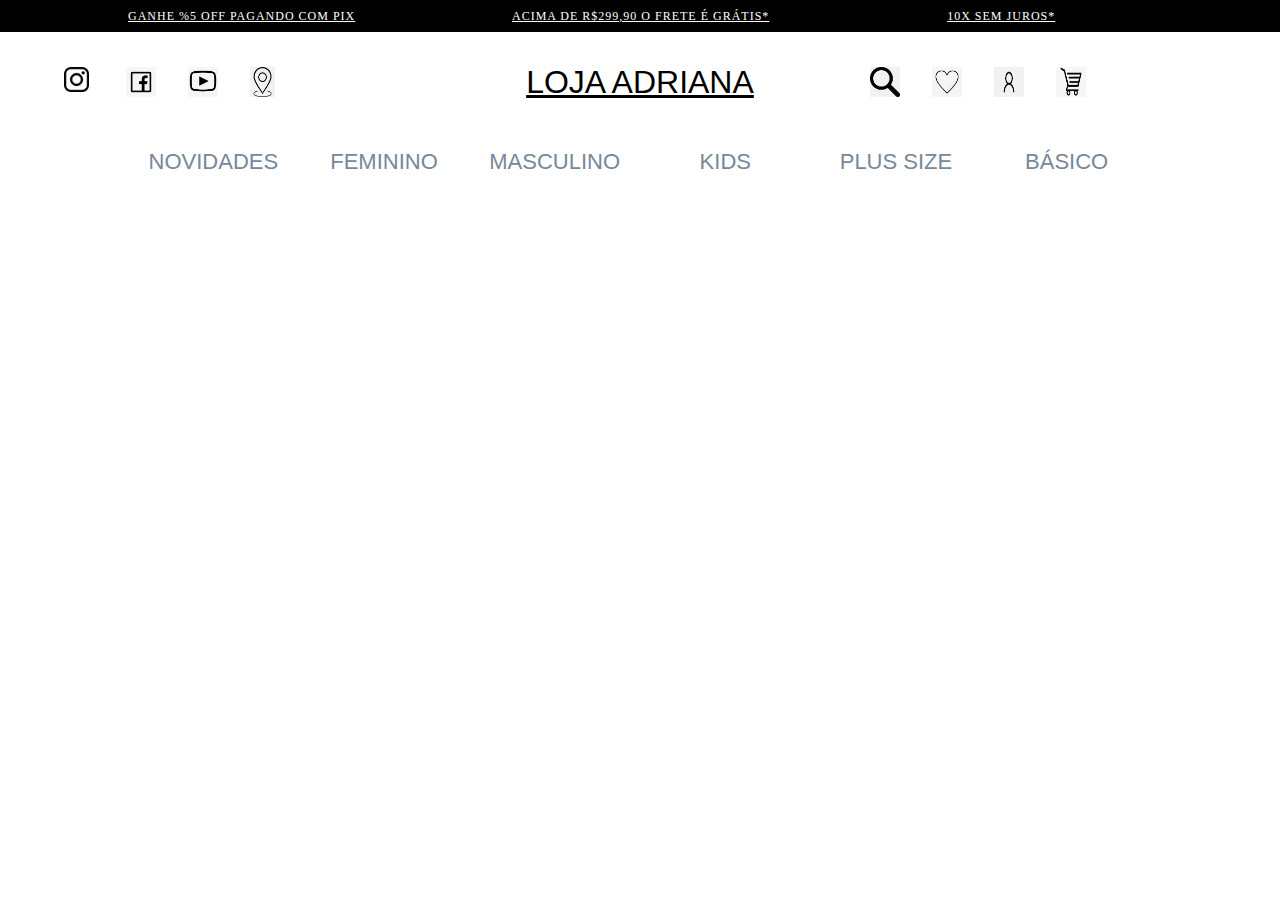
==== masculino.html @ 4eaa73d5 "adicionando pagina masculino" ====
<!DOCTYPE html>

<html lang="pt-br">

<head>

    <meta charset="UTF-8">
    <meta http-equiv="X-UA-Compatible" content="IE=edge">
    <meta name="viewport" content="width=device-width, initial-scale=1.0">
   
    <link rel="stylesheet" type="text/css" href="index.css">

    <title>Teste de site</title>

    <script src="index.js" defer></script>

</head>

<body id="fundo">
    <div id="tarjatopo">
        <div id="tarjaPreta">
            <div class="tarjaEsquerda">
                <span class="textoTarja">Ganhe %5 off pagando com pix</span>
            </div>
            <div class="tarjaCentro">
                <span class="textoTarja">Acima de R$299,90 o frete é grátis*</span>
            </div>
            <div class="tarjaDireita">
                <span class="textoTarja">10X sem juros*</span>
            </div>
        </div>
    </div>
    <div id="tarjalogo">
        <div class="tle">
            <div class="dr">
                <a href="https://www.instagram.com/" target="_blank">
                    <img src="img/instagram.png" alt="logo instagram" width="25" height="25">
                </a> 
            </div>
            <div class="dr">
                <a href="https://pt-br.facebook.com/" target="_blank">
                    <img src="img/facebook.png" alt="logo facebook" width="30" height="30">
                </a>
            </div>
            <div class="dr">
                <a href="https://www.youtube.com/" target="_blank">    
                    <img src="img/youtube.png" alt="logo youtube" width="30" height="30">
                </a>
            </div>
            <div class="dr">
                <img src="img/cep.png" alt="logo cep" width="25" height="30">
            </div>
        </div>
        <div class="tlc">
            <span class="tl">
                <a href="C:\Users\Aysllan\Documents\web\index.html">
                    Loja Adriana
                </a>
            </span>
        </div>
        <div class="tld">
            <div class="dr">
                <img src="img/pesquisa.png" alt="icone de pesquisa" width="30" height="30">
            </div>
            <div class="dr">
                <img src="img/favorito.png" alt="icone favorito" width="30" height="30">
            </div>
            <div class="dr">
                <img src="img/login.png" alt="icone de login" width="30" height="30">
            </div>
            <div class="dr">
                <img src="img/carrinho.png" alt="icone do carrinho" width="30" height="30">
            </div>
        </div>
    </div>
    <div class="menu">
        <div class="btmn">
            <span class="btspmn" onclick="btn_menu()">
                Novidades
            </span>
        </div>
        <div class="btmn">
            <span class="btspmn" onclick="btn_menu()">
                Feminino
            </span>
        </div>
        <div class="btmn">
            <span class="btspmn">
                Masculino
            </span>
        </div>
        <div class="btmn">
            <span class="btspmn" onclick="btn_menu()">
                Kids
            </span>
        </div>
        <div class="btmn">
            <span class="btspmn" onclick="btn_menu()">
                Plus size
            </span>
        </div>
        <div class="btmn">
            <span class="btspmn" onclick="btn_menu()">
                Básico
            </span>
        </div>

    </div>
</body">

</html>
---- index.css ----
/* Ações relacionados ao <BODY> */
#fundo{
    background-color: rgb(255, 255, 255);
    margin: 0px;
    padding: 0px;
}
a{
    text-decoration: none;
    color: inherit;
}
/* div tarja preta do topo  */
#tarjatopo{
    width: 100%;
    height: 2rem;
    background-color: rgb(0, 0, 0);
    margin-bottom: 0.625rem;
}
/* div tarja preta de dentro, do topo  */
#tarjaPreta{
    display: flex;
    margin: 0 auto;
    width: 80%;
    height: 2rem;
    background-color: rgb(0, 0, 0);
}
.tarjaEsquerda{
    float: left;
    width: 30%;
    height: 2rem;
    text-align: center;
    display: flex;
    align-items: center;
    background-color: rgb(0, 0, 0);
}
.tarjaCentro{
    margin: 0 auto;
    width: 35%;
    height: 2rem;
    text-align: center;
    display: flex;
    align-items: center;
    background-color: rgb(0, 0, 0);
}
.tarjaDireita{
    float: right;
    width: 20%;
    height: 2rem;
    text-align: center;
    display: flex;
    align-items: center;
    background-color: rgb(0, 0, 0);
}
#tarjalogo{
    margin: 0 auto;
    width: 90%;
    height: 5rem;
    display: flex;
    background-color: rgb(255, 255, 255);
}
.textoTarja{
    color: white;
    text-decoration: underline;
    text-transform: uppercase;
    cursor: pointer;
    font-weight: 400;
    font-size: 0.75rem;
    letter-spacing: 0.0625rem;
    position: relative;
}
/* tarja interna da logo do lado esquerdo */
.tle{
    width: 30%;
    height: 5rem;
    display: flex;
    align-items: center;
    background-color: rgb(255, 255, 255);
}
/* tarja interna da logo do centro */
.tlc{
    width: 30%;
    height: 5rem;
    margin: 0 auto;
    display: flex;
    background-color: rgb(255, 255, 255);
}
/* tarja interna da logo do lado direito */
.tld{
    width: 30%;
    height: 5rem;
    float: right;
    display: flex;
    align-items: center;
    background-color: rgb(255, 255, 255);
}
/* Divs icones rede sociais */
.dr{
    width: 30px;
    height: 30px;
    margin-right: 2rem;
    cursor: pointer;
}
/* texto da logo */
.tl{
    display: flex;
    align-items: center;
    text-decoration: underline;
    text-transform: uppercase;
    font-size: 2rem;
    font-family:'Franklin Gothic Medium', 'Arial Narrow', Arial, sans-serif;
    cursor: pointer;
    margin: 0 auto;
}
/* div da barra de menu */
.menu{
    width: 80%;
    height: 5rem;
    display: flex;
    color: lightslategray;
    background-color: rgb(255, 255, 255);
    font-family: 'Franklin Gothic Medium', 'Arial Narrow', Arial, sans-serif;
    font-size: 22px;
    text-transform: uppercase;
    margin: 0 auto;
    align-items: center;
}
/* div dos botões do menu */
.btmn{
    width: 16.6%;
    height: 5rem;
    display: flex;
    align-items: center;
    margin: 0 auto;
    background-color: rgb(255, 255, 255);
}
/* div span do menu */
.btspmn{
    display: flex;
    align-items: center;
    margin: 0 auto;
    cursor: pointer;
}

/* Parte do banner */
.slider{
    position: absolute;
    width: 100%;
    height: 70%;
    background-color: rgb(255, 255, 255);
}
/*
.slides{
    
}
*/
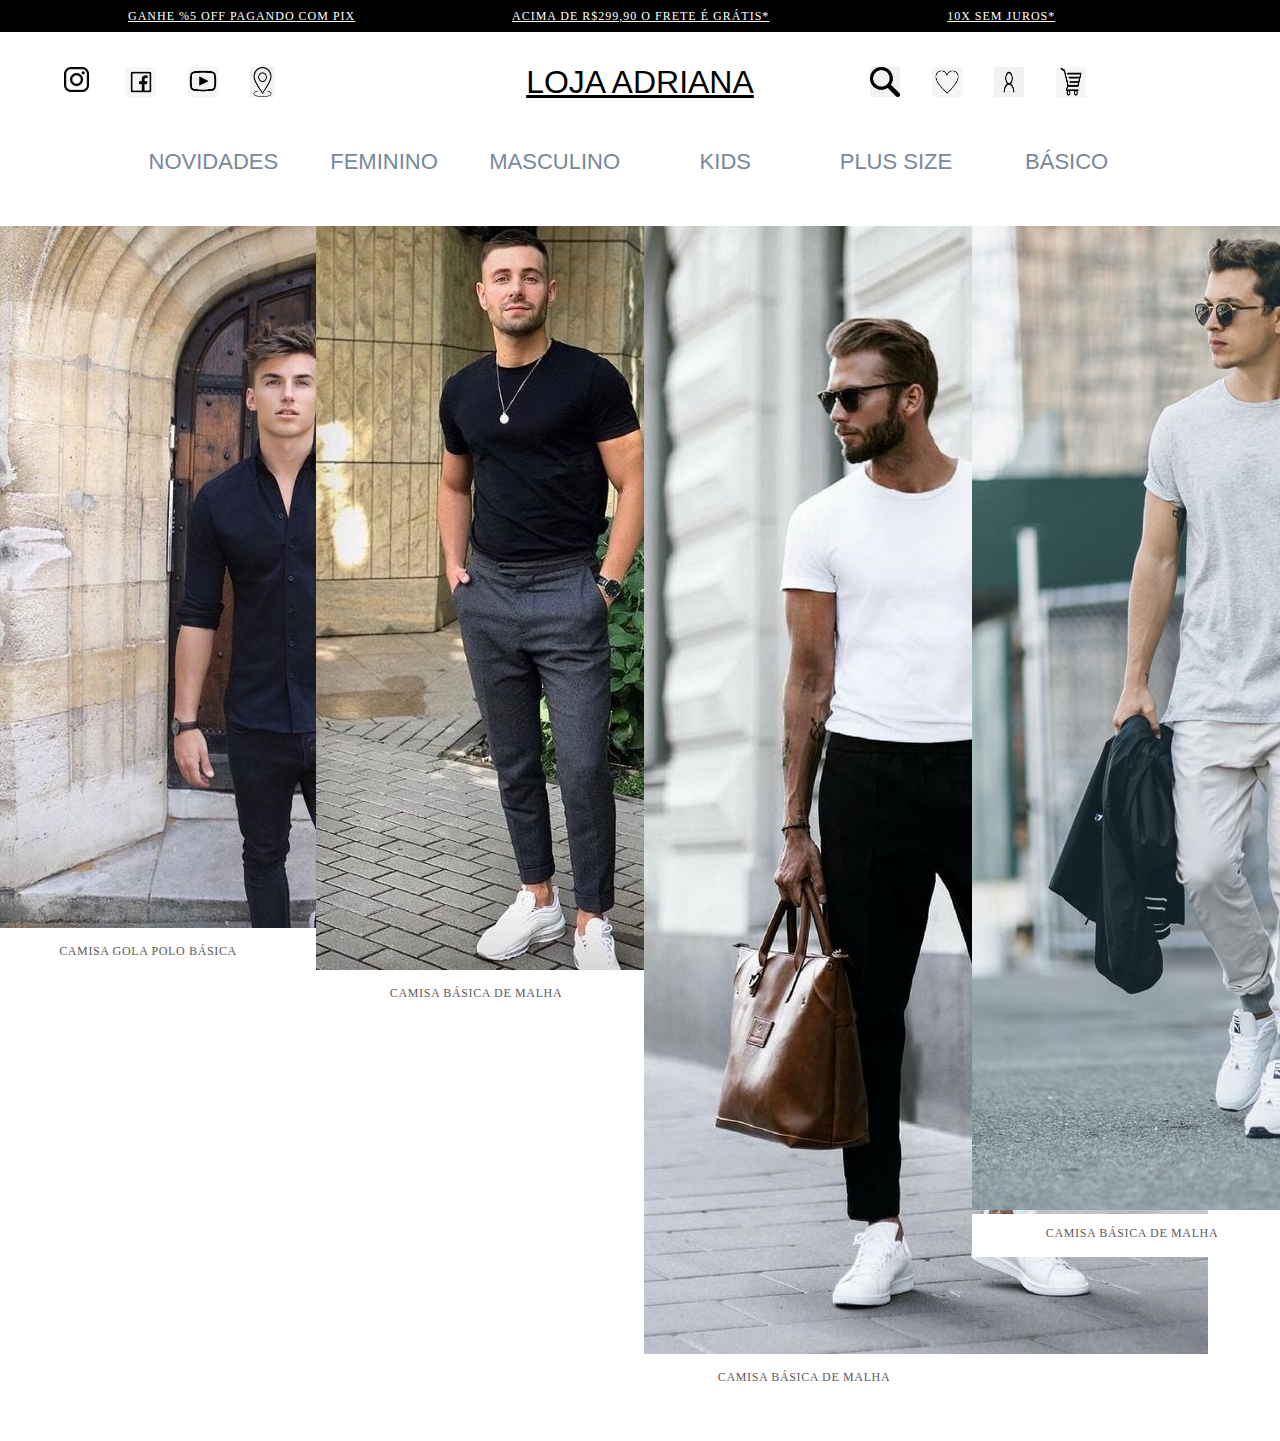
==== commit d1e5f6d3: "add mais fotos" ====
--- a/masculino.html
+++ b/masculino.html
@@ -75,13 +75,17 @@
     </div>
     <div class="menu">
         <div class="btmn">
-            <span class="btspmn" onclick="btn_menu()">
+            <span class="btspmn">
+                <a href="C:\Users\Aysllan\Documents\web\novidades.html">
                 Novidades
+                </a>
             </span>
         </div>
         <div class="btmn">
-            <span class="btspmn" onclick="btn_menu()">
-                Feminino
+            <span class="btspmn">
+                <a href="C:\Users\Aysllan\Documents\web\feminino.html">
+                    Feminino
+                </a>
             </span>
         </div>
         <div class="btmn">
@@ -90,20 +94,81 @@
             </span>
         </div>
         <div class="btmn">
-            <span class="btspmn" onclick="btn_menu()">
-                Kids
+            <span class="btspmn">
+                <a href="C:\Users\Aysllan\Documents\web\kids.html">
+                    Kids
+                </a>
             </span>
         </div>
         <div class="btmn">
-            <span class="btspmn" onclick="btn_menu()">
-                Plus size
+            <span class="btspmn">
+                <a href="C:\Users\Aysllan\Documents\web\plussize.html">
+                    Plus size
+                </a>
             </span>
         </div>
         <div class="btmn">
-            <span class="btspmn" onclick="btn_menu()">
+            <span class="btspmn">
+                <a href="C:\Users\Aysllan\Documents\web\basico.html">
                 Básico
+                </a>
             </span>
         </div>
+
+    </div>
+    <div class="q-produto">
+        <article class="q-m-produto">
+
+            <div class="f-m-produto">
+                <img src="img/masculino/1.jpg" alt="foto">
+
+            </div>
+            <div class="idcs">
+
+                <h2 class="idc">Camisa gola polo básica</h2>
+
+            </div>
+
+        </article>
+        <article class="q-m-produto">
+
+            <div class="f-m-produto">
+                <img src="img/masculino/2.jpg" alt="foto">
+
+            </div>
+            <div class="idcs">
+
+                <h2 class="idc">Camisa básica de malha</h2>
+
+            </div>
+
+        </article>
+        <article class="q-m-produto">
+
+            <div class="f-m-produto">
+                <img src="img/masculino/3.jpg" alt="foto">
+
+            </div>
+            <div class="idcs">
+
+                <h2 class="idc">Camisa básica de malha</h2>
+
+            </div>
+
+        </article>
+        <article class="q-m-produto">
+
+            <div class="f-m-produto">
+                <img src="img/masculino/4.jpg" alt="foto">
+
+            </div>
+            <div class="idcs">
+
+                <h2 class="idc">Camisa básica de malha</h2>
+
+            </div>
+
+        </article>
 
     </div>
 </body">
--- a/index.css
+++ b/index.css
@@ -139,7 +139,6 @@
     margin: 0 auto;
     cursor: pointer;
 }
-
 /* Parte do banner */
 .slider{
     position: absolute;
@@ -152,3 +151,47 @@
     
 }
 */
+.q-produto{
+
+    display: flex;
+    margin: 1.5rem 0px;
+    -webkit-box-pack: center;
+    justify-content: center;
+
+}
+.q-m-produto{
+
+    width: 25%;
+    margin: 0px 0.25rem 1rem;
+
+}
+.f-m-produto{
+
+    height: auto;
+    width: 100%;
+    position: relative;
+    margin: 0px auto;
+    box-sizing: border-box;
+}
+.idc{
+
+    height: auto;
+    width: 100%;
+    font-size: 0.75rem;
+    line-height: 1rem;
+    font-weight: 400;
+    text-transform: uppercase;
+    text-align: center;
+    margin: 0px auto 0.3125rem;
+    max-height: 15.1875rem;
+    color: rgb(91, 91, 91);
+    letter-spacing: 0.64px;
+
+}
+.idcs{
+
+    padding: 0.6875rem;
+    position: relative;
+    background-color: rgb(255, 255, 255);
+
+}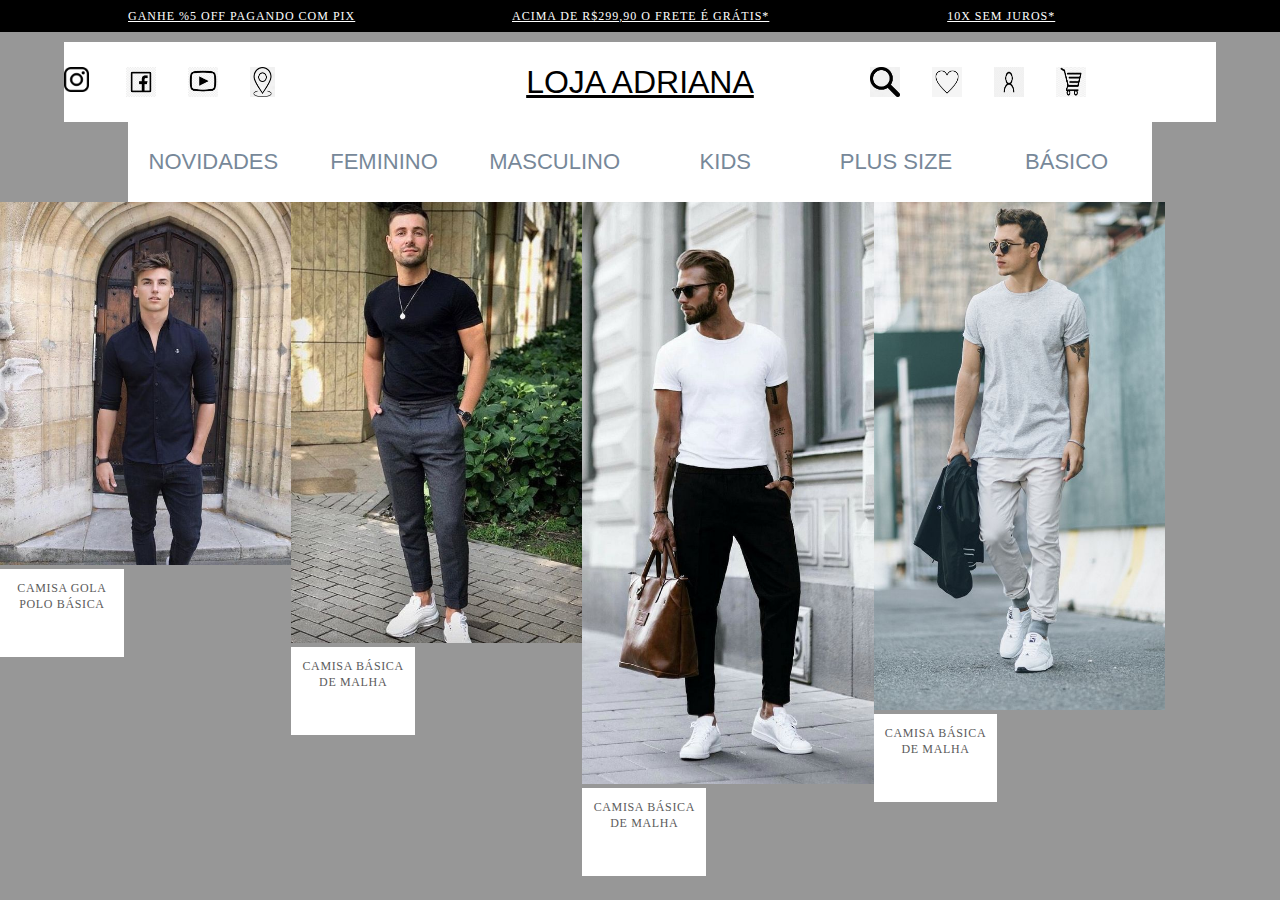
==== commit b0c2b5ed: "tentando padronizar fotos" ====
--- a/masculino.html
+++ b/masculino.html
@@ -120,7 +120,7 @@
         <article class="q-m-produto">
 
             <div class="f-m-produto">
-                <img src="img/masculino/1.jpg" alt="foto">
+                <img src="img/masculino/1.jpg" alt="foto" class="foto-p">
 
             </div>
             <div class="idcs">
@@ -133,7 +133,7 @@
         <article class="q-m-produto">
 
             <div class="f-m-produto">
-                <img src="img/masculino/2.jpg" alt="foto">
+                <img src="img/masculino/2.jpg" alt="foto" class="foto-p">
 
             </div>
             <div class="idcs">
@@ -146,7 +146,7 @@
         <article class="q-m-produto">
 
             <div class="f-m-produto">
-                <img src="img/masculino/3.jpg" alt="foto">
+                <img src="img/masculino/3.jpg" alt="foto" class="foto-p">
 
             </div>
             <div class="idcs">
@@ -159,7 +159,7 @@
         <article class="q-m-produto">
 
             <div class="f-m-produto">
-                <img src="img/masculino/4.jpg" alt="foto">
+                <img src="img/masculino/4.jpg" alt="foto" class="foto-p">
 
             </div>
             <div class="idcs">
--- a/index.css
+++ b/index.css
@@ -1,6 +1,6 @@
 /* Ações relacionados ao <BODY> */
 #fundo{
-    background-color: rgb(255, 255, 255);
+    background-color: rgb(151, 151, 151);
     margin: 0px;
     padding: 0px;
 }
@@ -154,44 +154,48 @@
 .q-produto{
 
     display: flex;
-    margin: 1.5rem 0px;
-    -webkit-box-pack: center;
-    justify-content: center;
 
 }
 .q-m-produto{
 
-    width: 25%;
-    margin: 0px 0.25rem 1rem;
+    width: calc(24% - 16px);
+    margin: 0px 0.25rem 1 rem;
 
 }
 .f-m-produto{
 
-    height: auto;
-    width: 100%;
-    position: relative;
+    position: flex;
     margin: 0px auto;
-    box-sizing: border-box;
 }
 .idc{
 
-    height: auto;
-    width: 100%;
     font-size: 0.75rem;
     line-height: 1rem;
     font-weight: 400;
     text-transform: uppercase;
     text-align: center;
     margin: 0px auto 0.3125rem;
+    margin-bottom: 0.9375rem;
+    padding: 0px;
     max-height: 15.1875rem;
     color: rgb(91, 91, 91);
     letter-spacing: 0.64px;
+    cursor: pointer;
 
 }
 .idcs{
 
+    width: 35%;
+    height: 10%;
     padding: 0.6875rem;
     position: relative;
     background-color: rgb(255, 255, 255);
 
+}
+.foto-p{
+
+    width: 100%;
+    height: 100%;
+    cursor: pointer;
+
 }